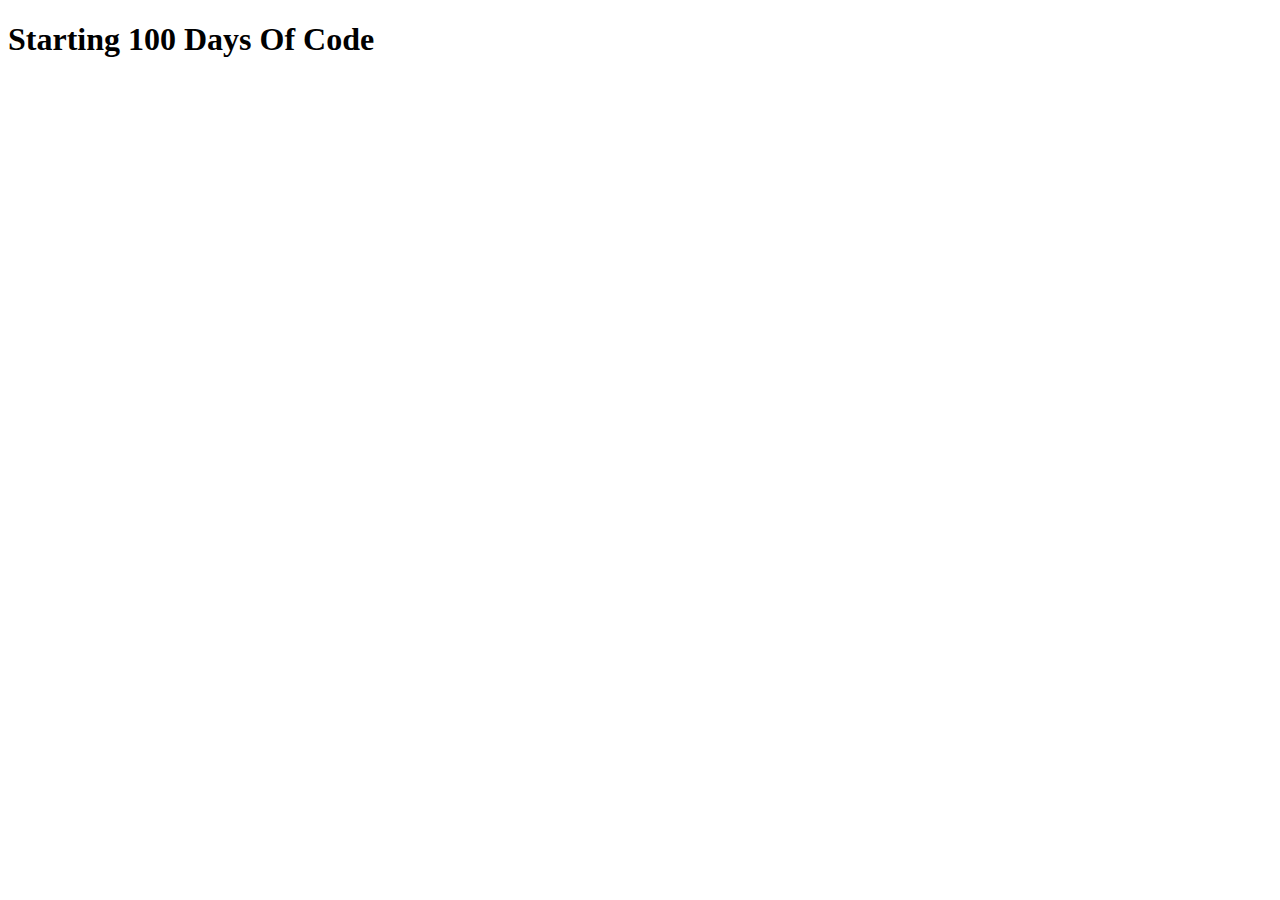
==== index.html @ 421a54f7 "init" ====
<!DOCTYPE html>
<html lang="en">
<head>
    <meta charset="UTF-8">
    <meta name="viewport" content="width=1920, initial-scale=1.0">
    <title>Git Init File</title>
</head>
<body>
    <h1>Starting 100 Days Of Code</h1>
</body>
</html>
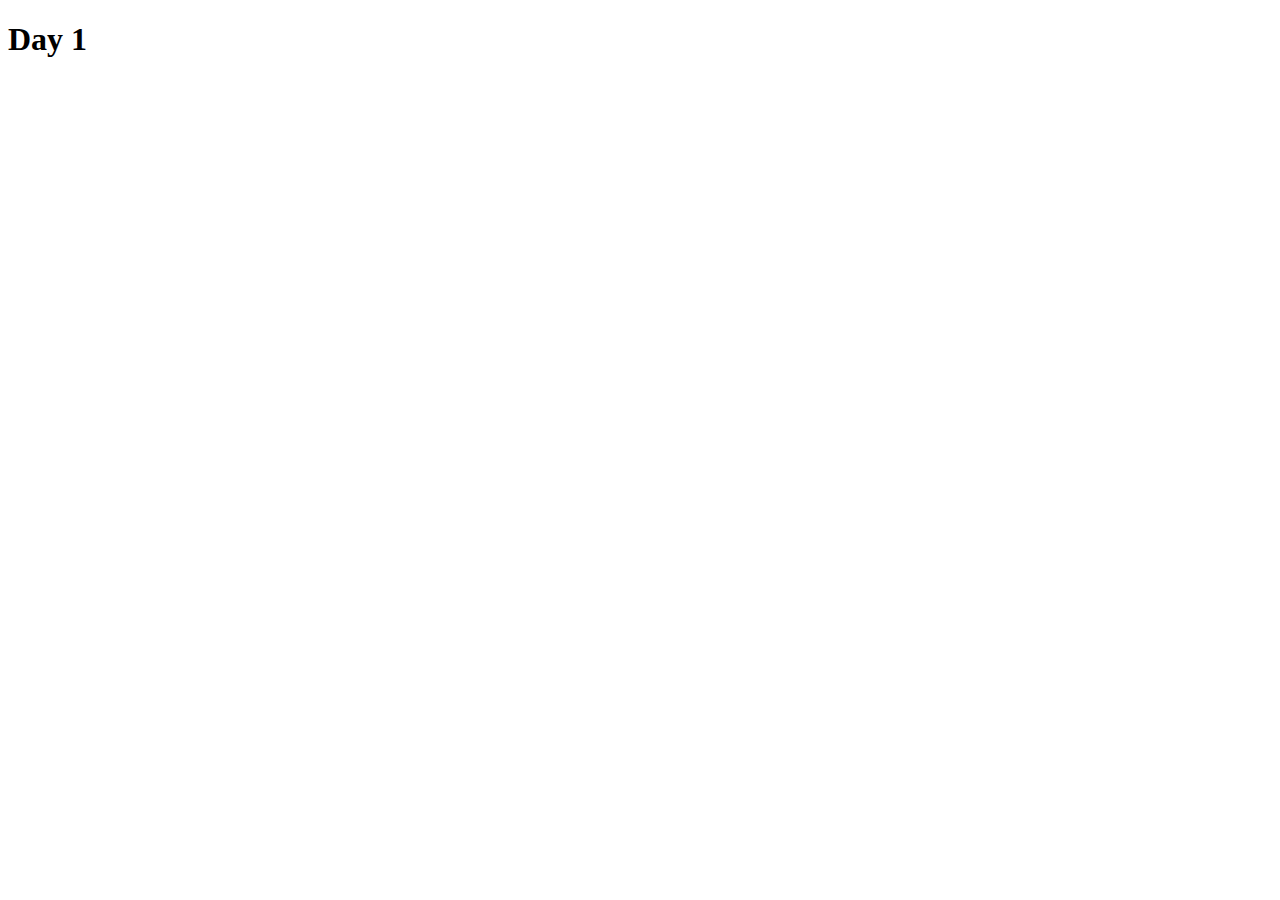
==== commit b86a6eef: "Day 1 Init" ====
--- a/index.html
+++ b/index.html
@@ -3,9 +3,9 @@
 <head>
     <meta charset="UTF-8">
     <meta name="viewport" content="width=1920, initial-scale=1.0">
-    <title>Git Init File</title>
+    <title>Day 1</title>
 </head>
 <body>
-    <h1>Starting 100 Days Of Code</h1>
+    <h1>Day 1</h1>
 </body>
 </html>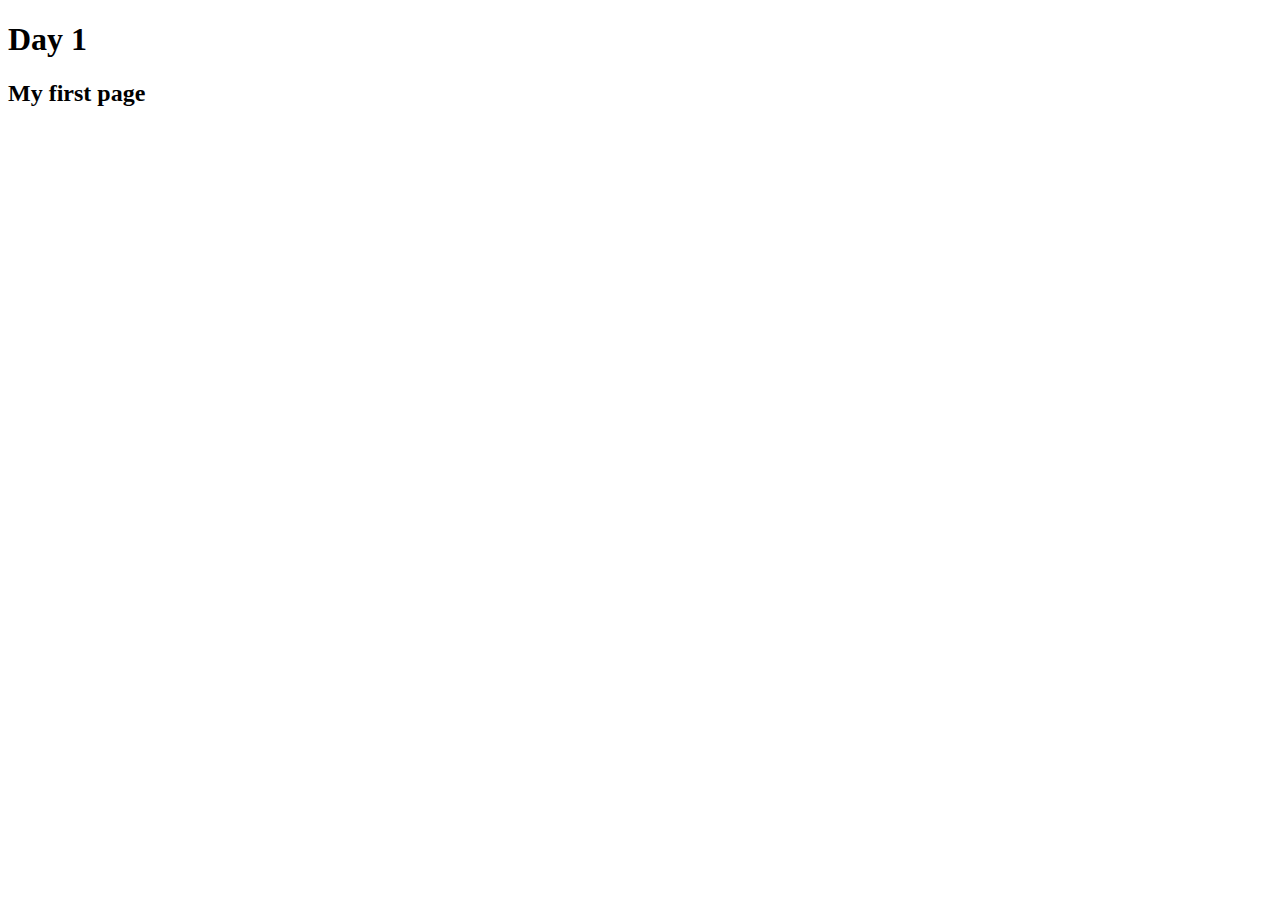
==== commit fa9cc8b2: "End of Day 1" ====
--- a/index.html
+++ b/index.html
@@ -7,5 +7,6 @@
 </head>
 <body>
     <h1>Day 1</h1>
+    <h2>My first page</h2>
 </body>
 </html>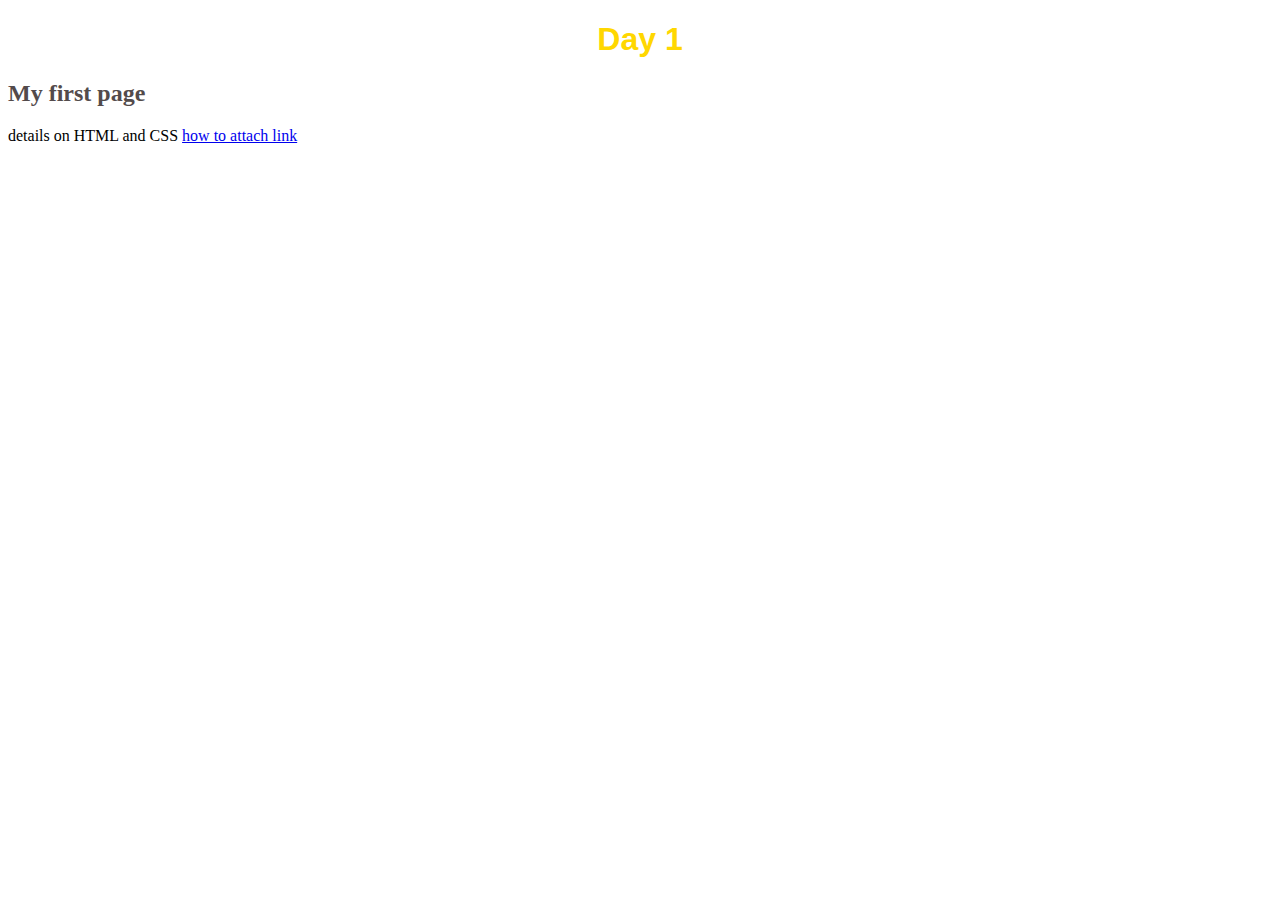
==== commit 72286c94: "Day 2 + 3 completed" ====
--- a/index.html
+++ b/index.html
@@ -1,12 +1,24 @@
 <!DOCTYPE html>
 <html lang="en">
-<head>
-    <meta charset="UTF-8">
-    <meta name="viewport" content="width=1920, initial-scale=1.0">
+  <head>
+    <meta charset="UTF-8" />
+    <meta name="viewport" content="width=1920, initial-scale=1.0" />
+    <style>
+        h1{
+          font-family: sans-serif; 
+          text-align: center; 
+          color: gold;
+           }
+    </style>
     <title>Day 1</title>
-</head>
-<body>
-    <h1>Day 1</h1>
-    <h2>My first page</h2>
-</body>
-</html>+  </head>
+  <body>
+    <h1>
+      Day 1
+    </h1>
+    <h2 style="text-align: left; color: #534b4b">My first page</h2>
+    <p>details on HTML and CSS
+    <a href=https://www.udemy.com/course/100-days-of-code-web-development-bootcamp/learn/lecture/26373320#overview>how to attach link</a>
+    </p>
+  </body>
+</html>
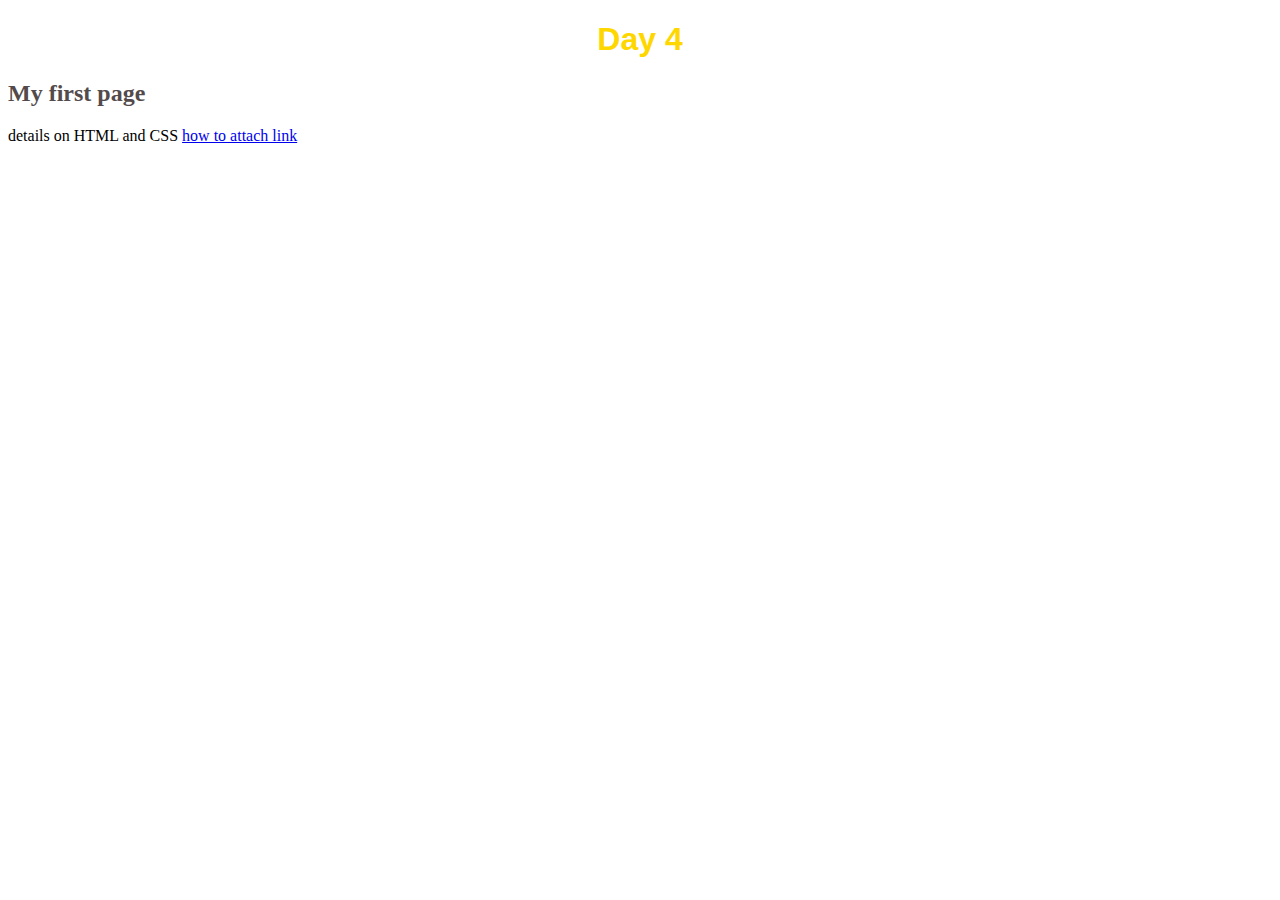
==== commit eb70f831: "Day 4 Start" ====
--- a/index.html
+++ b/index.html
@@ -14,7 +14,7 @@
   </head>
   <body>
     <h1>
-      Day 1
+      Day 4
     </h1>
     <h2 style="text-align: left; color: #534b4b">My first page</h2>
     <p>details on HTML and CSS
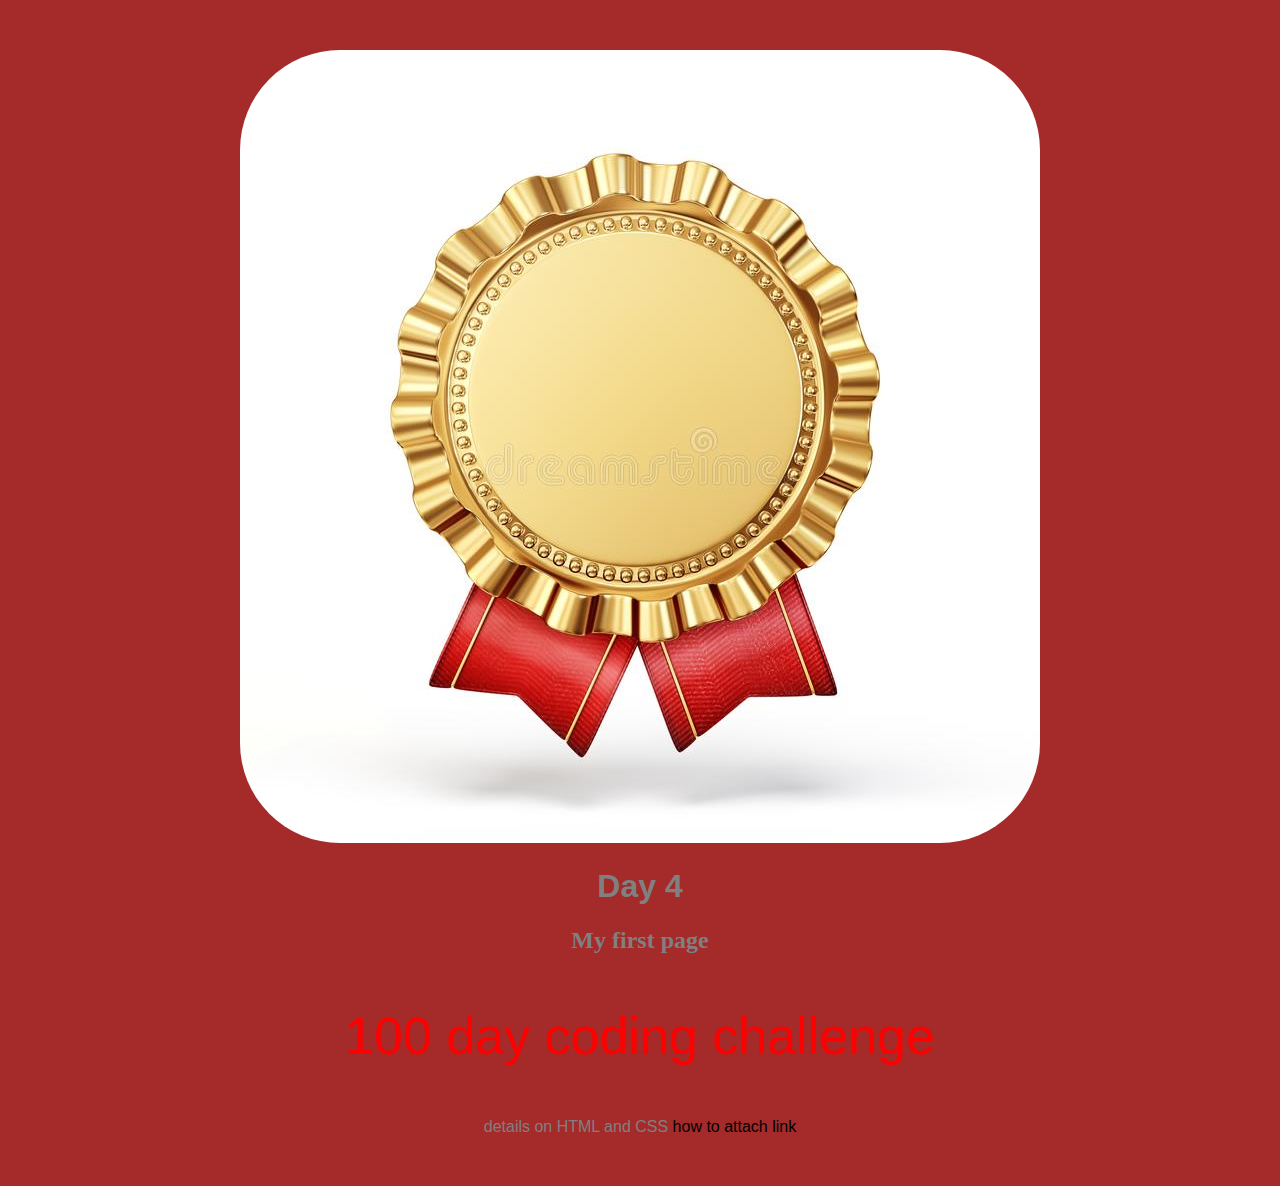
==== commit 067cd0b1: "day-4 complete" ====
--- a/index.html
+++ b/index.html
@@ -1,24 +1,30 @@
 <!DOCTYPE html>
 <html lang="en">
-  <head>
-    <meta charset="UTF-8" />
-    <meta name="viewport" content="width=1920, initial-scale=1.0" />
-    <style>
-        h1{
-          font-family: sans-serif; 
-          text-align: center; 
-          color: gold;
-           }
-    </style>
-    <title>Day 1</title>
-  </head>
-  <body>
-    <h1>
-      Day 4
-    </h1>
-    <h2 style="text-align: left; color: #534b4b">My first page</h2>
-    <p>details on HTML and CSS
-    <a href=https://www.udemy.com/course/100-days-of-code-web-development-bootcamp/learn/lecture/26373320#overview>how to attach link</a>
-    </p>
-  </body>
+
+<head>
+  <link rel="preconnect" href="https://fonts.googleapis.com">
+  <link rel="preconnect" href="https://fonts.gstatic.com" crossorigin>
+  <link href="https://fonts.googleapis.com/css2?family=Roboto&display=swap"
+    rel="stylesheet">
+  <meta charset="UTF-8" />
+  <meta name="viewport" content="width=1920, initial-scale=1.0" />
+  <link href="100 day challange.css" rel="stylesheet">
+  <title>100 day challenge</title>
+</head>
+
+<body>
+  <img src="gold-medal-isolated-white-d-illustration-medal-123991138.jpg"
+    alt=" a medal">
+  <h1>
+    Day 4
+  </h1>
+  <h2>My first page</h2>
+  <p id="special-id">100 day coding challenge</p>
+  <p>details on HTML and CSS
+    <a
+      href=https://www.udemy.com/course/100-days-of-code-web-development-bootcamp/learn/lecture/26373320#overview>how
+      to attach link</a>
+  </p>
+</body>
+
 </html>
--- a/100 day challange.css
+++ b/100 day challange.css
@@ -0,0 +1,40 @@
+h1 {
+  font-family: sans-serif;
+
+  color: grey;
+}
+
+p {
+  font-family: sans-serif;
+
+  color: grey;
+}
+
+a {
+  color: black;
+  text-decoration: none;
+}
+h2 {
+  font-family: "roboto" sans-serif;
+
+  color: grey;
+}
+
+a:hover {
+  text-decoration: underline;
+}
+#special-id {
+  color: red;
+  font-size: 52px;
+  font-style: bold;
+}
+img {
+  border: 200;
+  height: 200;
+  border-radius: 100px;
+}
+body {
+  text-align: center;
+  background-color: brown;
+  margin: 50px;
+}
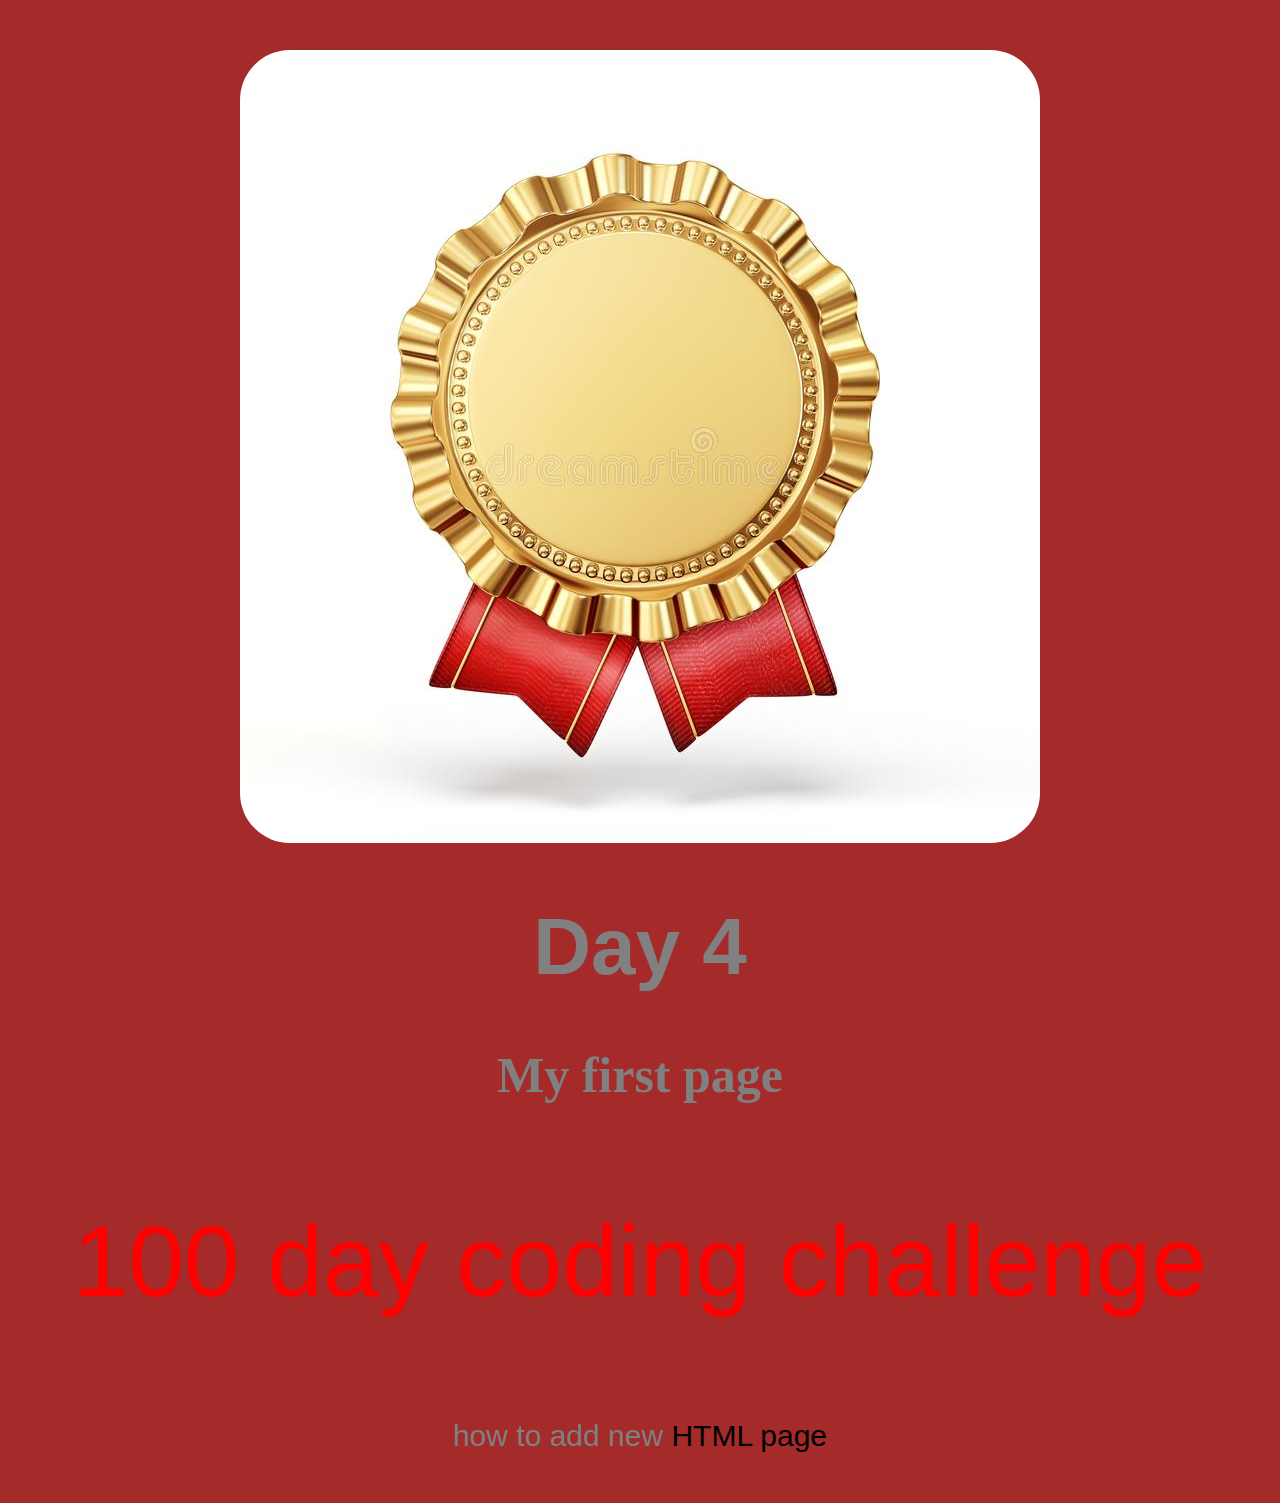
==== commit 99d6df06: "day-5 completed" ====
--- a/index.html
+++ b/index.html
@@ -8,22 +8,21 @@
     rel="stylesheet">
   <meta charset="UTF-8" />
   <meta name="viewport" content="width=1920, initial-scale=1.0" />
-  <link href="100 day challange.css" rel="stylesheet">
+  <link href="styles/shared cssfile.css" rel="stylesheet">
+  <link href="styles/100 day challange.css" rel="stylesheet">
   <title>100 day challenge</title>
 </head>
 
 <body>
-  <img src="gold-medal-isolated-white-d-illustration-medal-123991138.jpg"
+  <img src="images/gold-medal-isolated-white-d-illustration-medal-123991138.jpg"
     alt=" a medal">
   <h1>
     Day 4
   </h1>
   <h2>My first page</h2>
   <p id="special-id">100 day coding challenge</p>
-  <p>details on HTML and CSS
-    <a
-      href=https://www.udemy.com/course/100-days-of-code-web-development-bootcamp/learn/lecture/26373320#overview>how
-      to attach link</a>
+  <p>how to add new
+    <a href="add new HTML.html">HTML page</a>
   </p>
 </body>
 
--- a/styles/shared cssfile.css
+++ b/styles/shared cssfile.css
@@ -0,0 +1,18 @@
+a:hover {
+  text-decoration: underline;
+}
+#special-id {
+  color: red;
+  font-size: 100px;
+  font-style: bold;
+}
+img {
+  border: 200;
+  height: 200;
+  border-radius: 50px;
+}
+body {
+  text-align: center;
+  background-color: brown;
+  margin: 50px;
+}
--- a/styles/100 day challange.css
+++ b/styles/100 day challange.css
@@ -0,0 +1,39 @@
+h1 {
+  font-family: sans-serif;
+  font-size: 80px;
+  color: grey;
+}
+
+p {
+  font-family: sans-serif;
+  font-size: 30px;
+  color: grey;
+}
+
+a {
+  color: black;
+  text-decoration: none;
+}
+h2 {
+  font-family: "roboto" sans-serif;
+  font-size: 50px;
+  color: grey;
+}
+a:hover {
+  text-decoration: underline;
+}
+#special-id {
+  color: red;
+  font-size: 100px;
+  font-style: bold;
+}
+img {
+  border: 200;
+  height: 200;
+  border-radius: 50px;
+}
+body {
+  text-align: center;
+  background-color: brown;
+  margin: 50px;
+}
